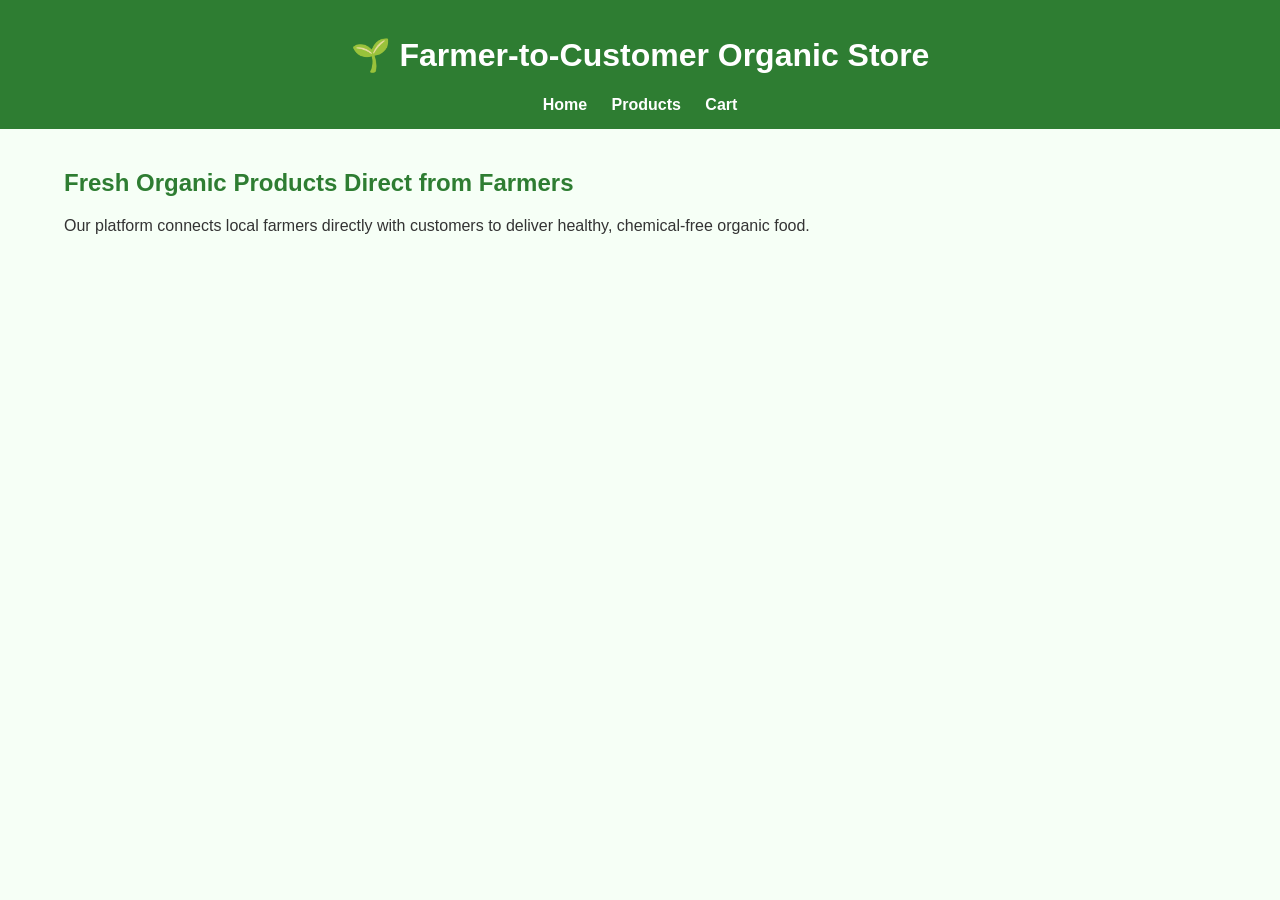
==== index.html @ 4ea5c0dc "Added full Farmer-to-Customer Organic Store UI and cart system" ====
<!DOCTYPE html>
<html>
<head>
  <title>Farmer-to-Customer Organic Store</title>
  <link rel="stylesheet" href="style.css">
</head>
<body>

<header>
  <h1>🌱 Farmer-to-Customer Organic Store</h1>
  <nav>
    <a href="index.html">Home</a>
    <a href="products.html">Products</a>
    <a href="cart.html">Cart</a>
  </nav>
</header>

<div class="container">
  <h2>Fresh Organic Products Direct from Farmers</h2>
  <p>
    Our platform connects local farmers directly with customers to deliver
    healthy, chemical-free organic food.
  </p>
</div>

</body>
</html>
---- style.css ----
body {
  font-family: Arial, sans-serif;
  margin: 0;
  background: #f6fff6;
  color: #333;
}

header {
  background: #2e7d32;
  color: white;
  padding: 15px;
  text-align: center;
}

nav {
  margin-top: 10px;
}

nav a {
  margin: 10px;
  text-decoration: none;
  color: white;
  font-weight: bold;
}

.container {
  width: 90%;
  margin: auto;
  padding: 20px;
}

h2 {
  color: #2e7d32;
}

.products {
  display: flex;
  flex-wrap: wrap;
  justify-content: center;
  gap: 20px;
}

.product {
  background: white;
  border-radius: 10px;
  padding: 15px;
  width: 220px;
  box-shadow: 0 4px 10px rgba(0,0,0,0.1);
  text-align: center;
}

.product button {
  background: #2e7d32;
  color: white;
  border: none;
  padding: 8px 15px;
  border-radius: 6px;
  cursor: pointer;
}

.product button:hover {
  background: #1b5e20;
}

.cart-box {
  background: white;
  padding: 20px;
  border-radius: 10px;
  box-shadow: 0 4px 10px rgba(0,0,0,0.1);
}

.cart-item {
  display: flex;
  justify-content: space-between;
  margin: 10px 0;
}

.remove-btn {
  background: red;
  color: white;
  border: none;
  padding: 5px 10px;
  border-radius: 5px;
  cursor: pointer;
}

.total {
  font-size: 20px;
  font-weight: bold;
  color: green;
  margin-top: 15px;
}
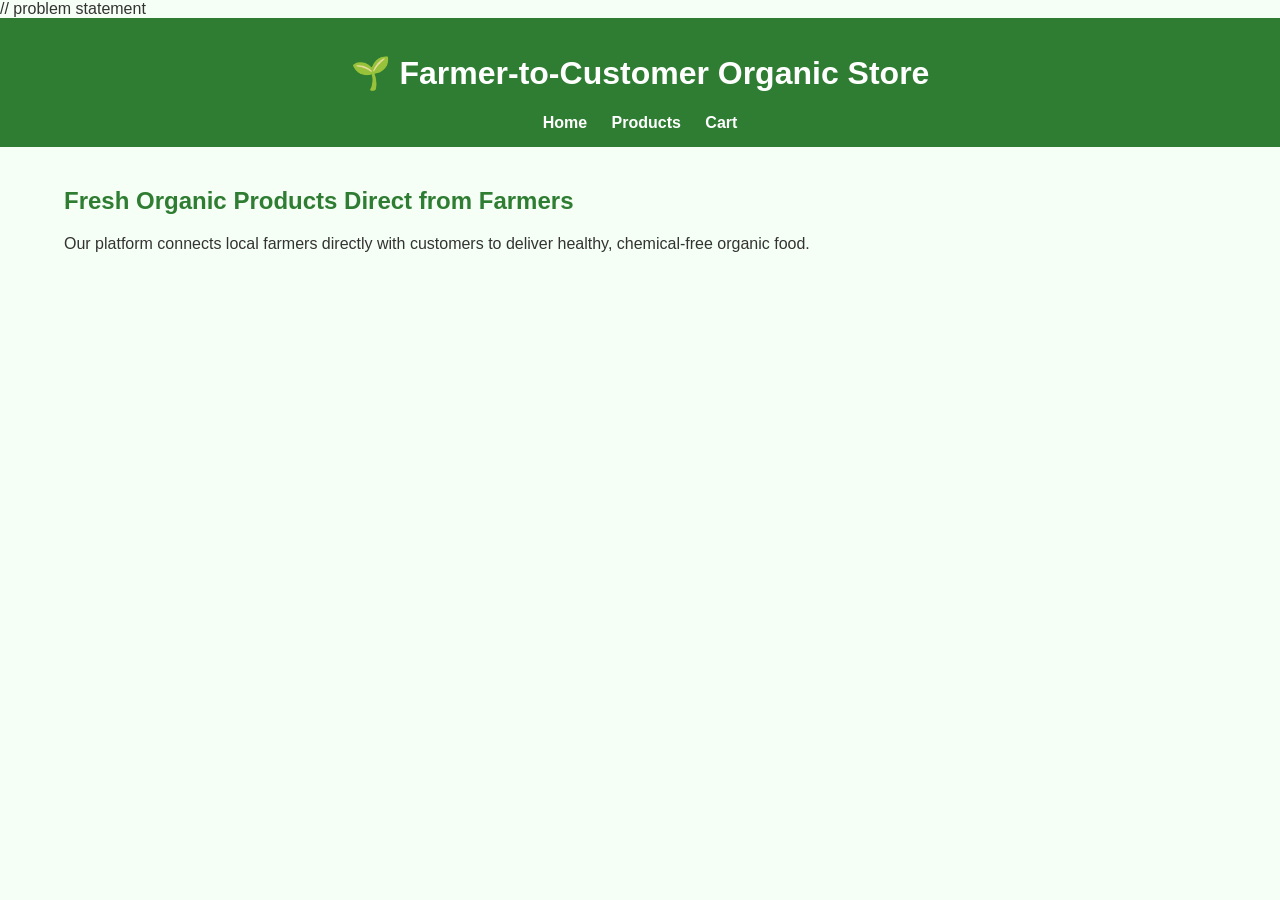
==== commit 36fd0e05: "Merge pull request #4 from AttharvBanage/Suhasini Add problem statement comment in index.html" ====
--- a/index.html
+++ b/index.html
@@ -1,6 +1,7 @@
 <!DOCTYPE html>
 <html>
 <head>
+  // problem statement
   <title>Farmer-to-Customer Organic Store</title>
   <link rel="stylesheet" href="style.css">
 </head>
@@ -24,4 +25,4 @@
 </div>
 
 </body>
-</html>+</html>
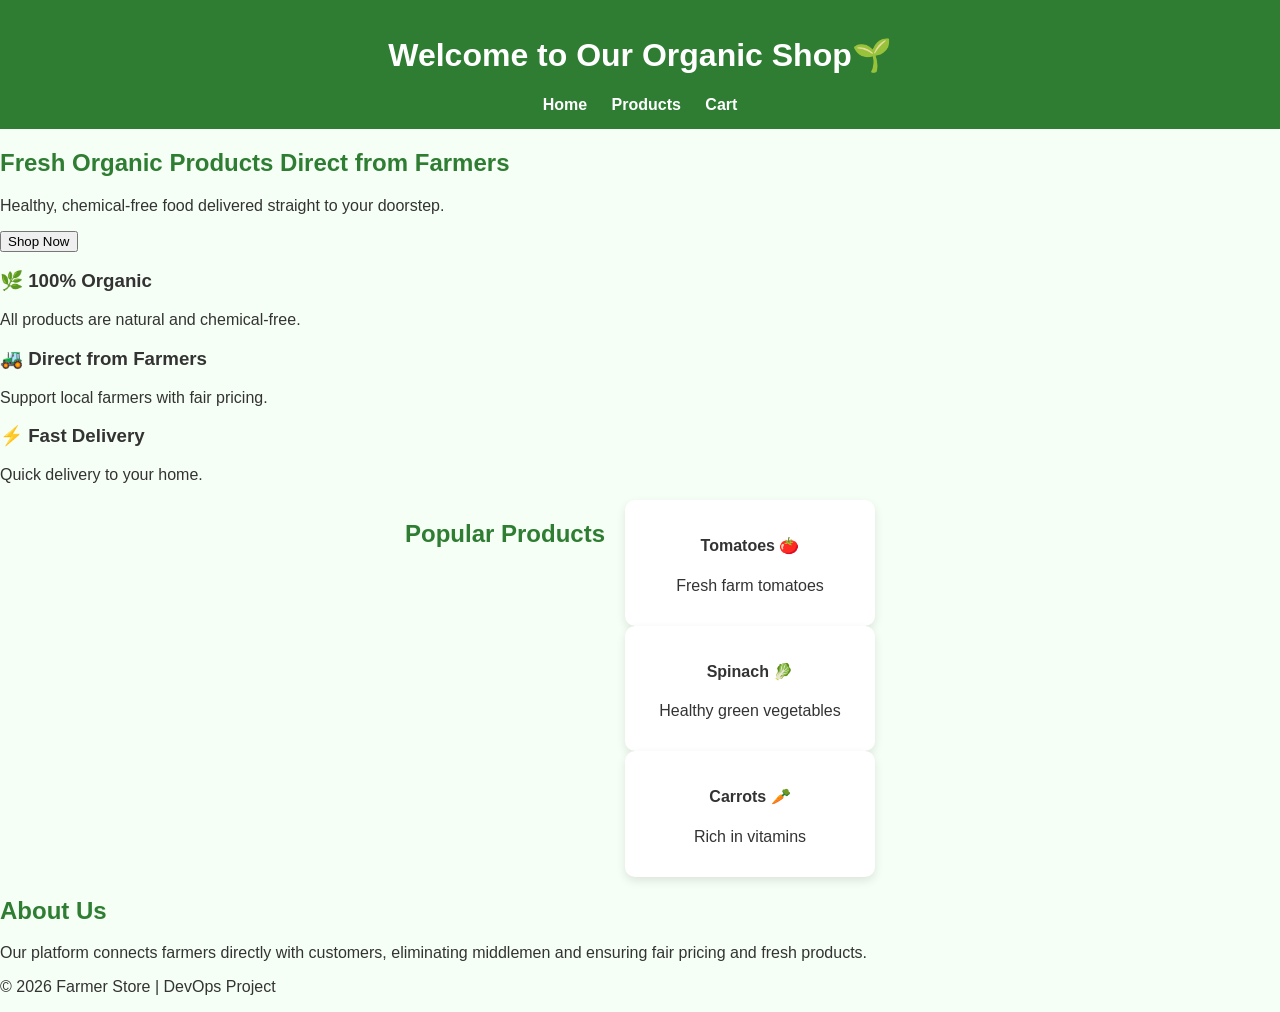
==== commit 69b82174: "Update index.html" ====
--- a/index.html
+++ b/index.html
@@ -1,14 +1,16 @@
 <!DOCTYPE html>
 <html>
 <head>
-  // problem statement
-  <title>Farmer-to-Customer Organic Store</title>
+<meta charset="UTF-8">
+
+  <title>Farmer-to-Customer Organic Store - LIVE UPDATED </title>
   <link rel="stylesheet" href="style.css">
 </head>
 <body>
 
-<header>
-  <h1>🌱 Farmer-to-Customer Organic Store</h1>
+<!-- HEADER -->
+<header class="header">
+  <h1>Welcome to Our Organic Shop🌱</h1>
   <nav>
     <a href="index.html">Home</a>
     <a href="products.html">Products</a>
@@ -16,13 +18,66 @@
   </nav>
 </header>
 
-<div class="container">
+<!-- HERO SECTION -->
+<section class="hero">
   <h2>Fresh Organic Products Direct from Farmers</h2>
+  <p>Healthy, chemical-free food delivered straight to your doorstep.</p>
+  <button onclick="location.href='products.html'">Shop Now</button>
+</section>
+
+<!-- FEATURES -->
+<section class="features">
+  <div class="card">
+    <h3>🌿 100% Organic</h3>
+    <p>All products are natural and chemical-free.</p>
+  </div>
+
+  <div class="card">
+    <h3>🚜 Direct from Farmers</h3>
+    <p>Support local farmers with fair pricing.</p>
+  </div>
+
+  <div class="card">
+    <h3>⚡ Fast Delivery</h3>
+    <p>Quick delivery to your home.</p>
+  </div>
+</section>
+
+<!-- PRODUCTS PREVIEW -->
+<section class="products">
+  <h2>Popular Products</h2>
+
+  <div class="product-list">
+    <div class="product">
+      <h4>Tomatoes 🍅</h4>
+      <p>Fresh farm tomatoes</p>
+    </div>
+
+    <div class="product">
+      <h4>Spinach 🥬</h4>
+      <p>Healthy green vegetables</p>
+    </div>
+
+    <div class="product">
+      <h4>Carrots 🥕</h4>
+      <p>Rich in vitamins</p>
+    </div>
+  </div>
+</section>
+
+<!-- ABOUT -->
+<section class="about">
+  <h2>About Us</h2>
   <p>
-    Our platform connects local farmers directly with customers to deliver
-    healthy, chemical-free organic food.
+    Our platform connects farmers directly with customers,
+    eliminating middlemen and ensuring fair pricing and fresh products.
   </p>
-</div>
+</section>
+
+<!-- FOOTER -->
+<footer class="footer">
+  <p>© 2026 Farmer Store | DevOps Project</p>
+</footer>
 
 </body>
 </html>
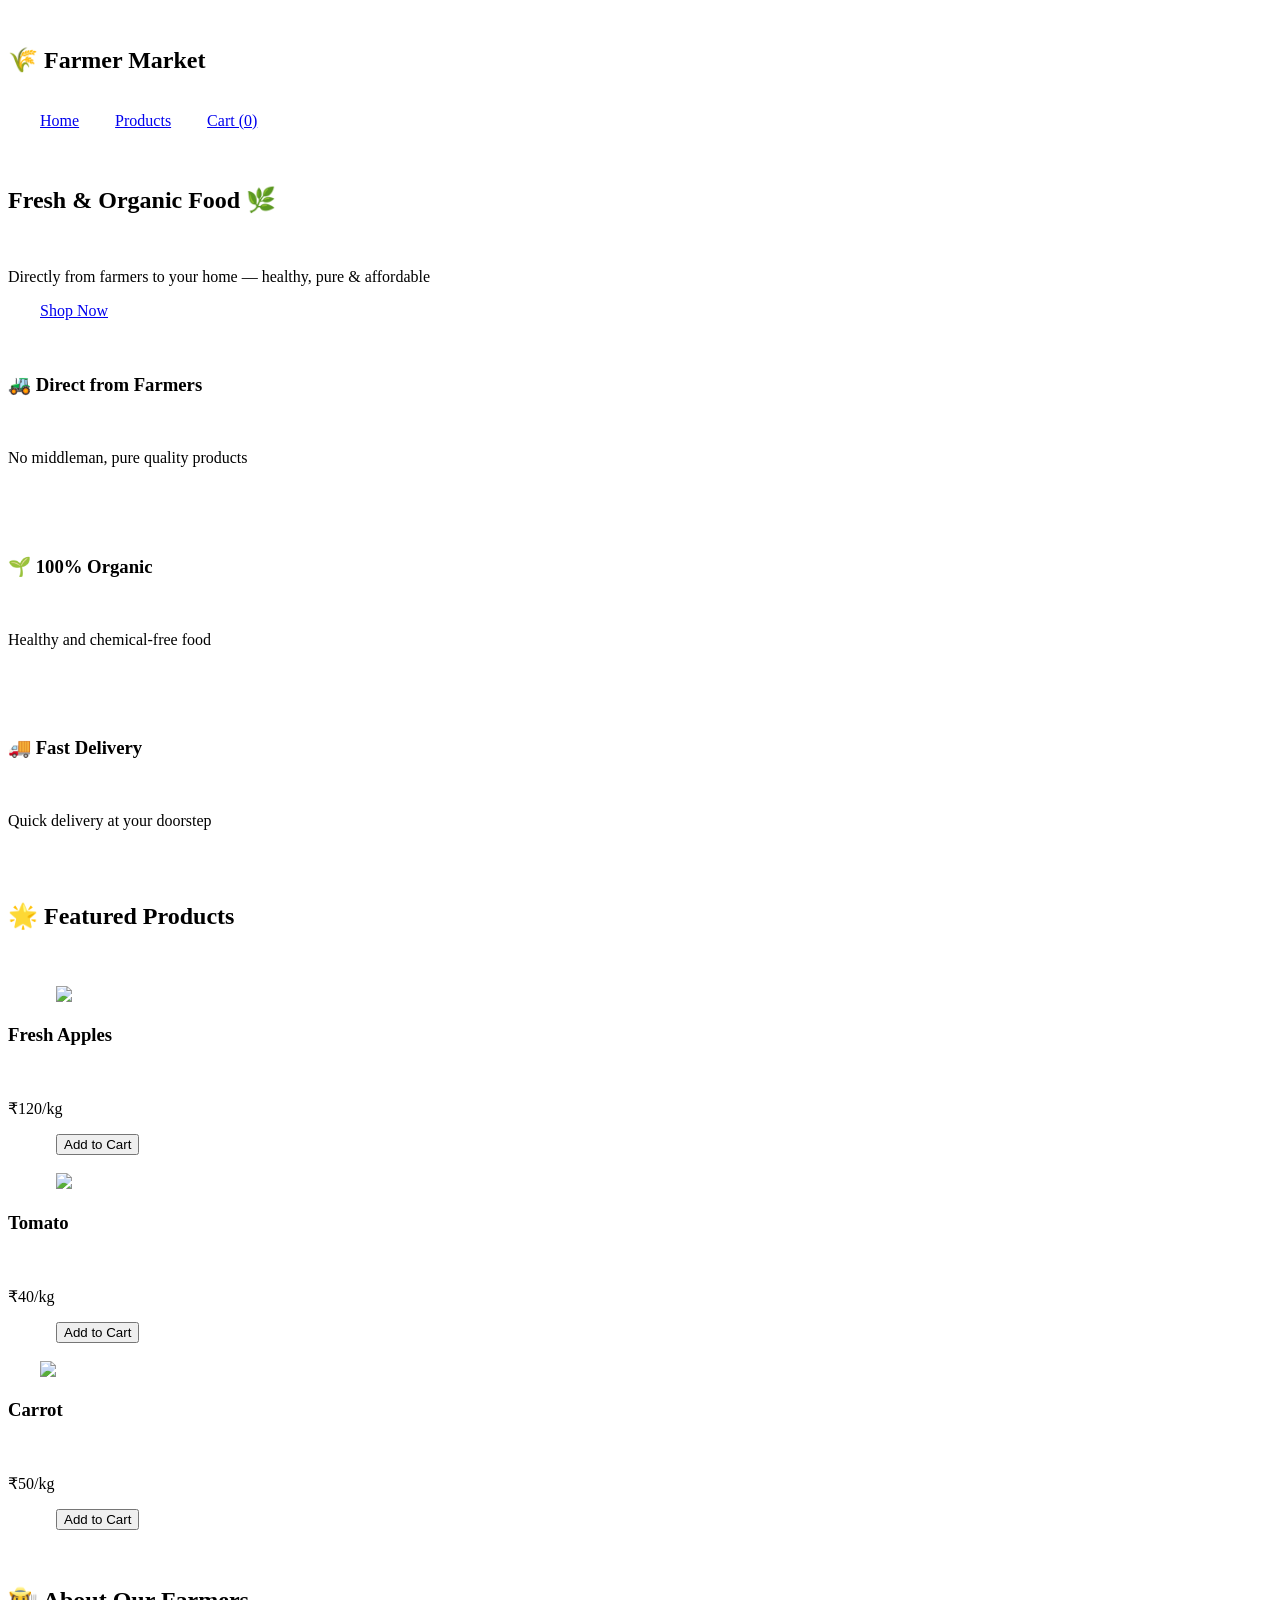
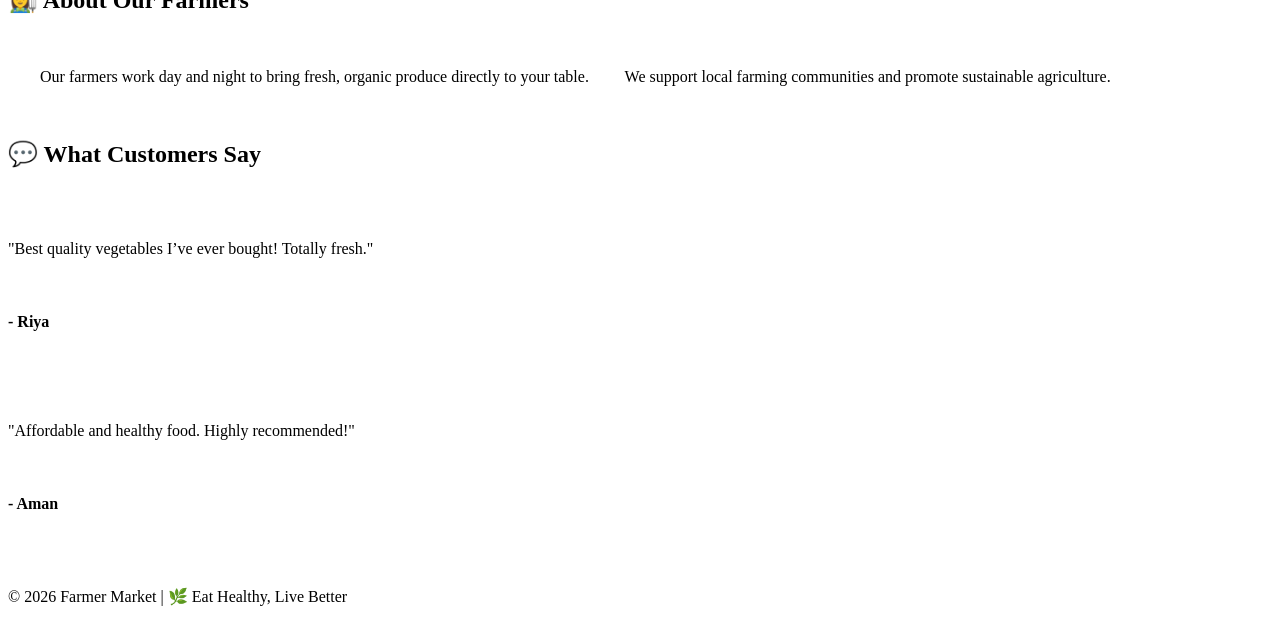
==== commit 7634e3c6: "Update index.html" ====
--- a/index.html
+++ b/index.html
@@ -1,83 +1,111 @@
-<!DOCTYPE html>
-<html>
-<head>
-<meta charset="UTF-8">
-
-  <title>Farmer-to-Customer Organic Store - LIVE UPDATED </title>
-  <link rel="stylesheet" href="style.css">
-</head>
-<body>
-
-<!-- HEADER -->
-<header class="header">
-  <h1>Welcome to Our Organic Shop🌱</h1>
-  <nav>
-    <a href="index.html">Home</a>
-    <a href="products.html">Products</a>
-    <a href="cart.html">Cart</a>
-  </nav>
-</header>
-
-<!-- HERO SECTION -->
-<section class="hero">
-  <h2>Fresh Organic Products Direct from Farmers</h2>
-  <p>Healthy, chemical-free food delivered straight to your doorstep.</p>
-  <button onclick="location.href='products.html'">Shop Now</button>
-</section>
-
-<!-- FEATURES -->
-<section class="features">
-  <div class="card">
-    <h3>🌿 100% Organic</h3>
-    <p>All products are natural and chemical-free.</p>
-  </div>
-
-  <div class="card">
-    <h3>🚜 Direct from Farmers</h3>
-    <p>Support local farmers with fair pricing.</p>
-  </div>
-
-  <div class="card">
-    <h3>⚡ Fast Delivery</h3>
-    <p>Quick delivery to your home.</p>
-  </div>
-</section>
-
-<!-- PRODUCTS PREVIEW -->
-<section class="products">
-  <h2>Popular Products</h2>
-
-  <div class="product-list">
-    <div class="product">
-      <h4>Tomatoes 🍅</h4>
-      <p>Fresh farm tomatoes</p>
-    </div>
-
-    <div class="product">
-      <h4>Spinach 🥬</h4>
-      <p>Healthy green vegetables</p>
-    </div>
-
-    <div class="product">
-      <h4>Carrots 🥕</h4>
-      <p>Rich in vitamins</p>
-    </div>
-  </div>
-</section>
-
-<!-- ABOUT -->
-<section class="about">
-  <h2>About Us</h2>
-  <p>
-    Our platform connects farmers directly with customers,
-    eliminating middlemen and ensuring fair pricing and fresh products.
-  </p>
-</section>
-
-<!-- FOOTER -->
-<footer class="footer">
-  <p>© 2026 Farmer Store | DevOps Project</p>
-</footer>
-
-</body>
-</html>
+
+<!DOCTYPE html>
+<html lang="en">
+<head>
+<meta charset="UTF-8">
+<title>Farmer Market</title>
+<link rel="stylesheet" href="style.css">
+<link href="https://fonts.googleapis.com/css2?family=Poppins&display=swap" rel="stylesheet">
+</head>
+
+<body>
+
+<header>
+    <h2>🌾 Farmer Market</h2>
+    <nav>
+        <a href="#">Home</a>
+        <a href="products.html">Products</a>
+        <a href="cart.html">Cart (<span id="cart-count">0</span>)</a>
+    </nav>
+</header>
+
+<!-- HERO -->
+<section class="hero">
+    <div class="hero-content">
+        <h1>Fresh & Organic Food 🌿</h1>
+        <p>Directly from farmers to your home — healthy, pure & affordable</p>
+        <a href="products.html" class="btn">Shop Now</a>
+    </div>
+</section>
+
+<!-- FEATURES -->
+<section class="features">
+    <div class="feature-box">
+        <h3>🚜 Direct from Farmers</h3>
+        <p>No middleman, pure quality products</p>
+    </div>
+
+    <div class="feature-box">
+        <h3>🌱 100% Organic</h3>
+        <p>Healthy and chemical-free food</p>
+    </div>
+
+    <div class="feature-box">
+        <h3>🚚 Fast Delivery</h3>
+        <p>Quick delivery at your doorstep</p>
+    </div>
+</section>
+
+<!-- FEATURED PRODUCTS -->
+<section>
+    <h2 class="title">🌟 Featured Products</h2>
+
+    <div class="products">
+
+        <div class="card">
+            <img src="https://images.unsplash.com/photo-1567306226416-28f0efdc88ce">
+            <h3>Fresh Apples</h3>
+            <p>₹120/kg</p>
+            <button onclick="addToCart('Apples',120)">Add to Cart</button>
+        </div>
+
+        <div class="card">
+            <img src="https://encrypted-tbn0.gstatic.com/images?q=tbn:ANd9GcQL0MBZvjb3WCfx7YZEoCn3Rj32FzNpAHsdI7w0yuQRca6A6dzKWPb3ANy_-DFCNDY1tC8VFw&s">
+            <h3>Tomato</h3>
+            <p>₹40/kg</p>
+            <button onclick="addToCart('Tomato',40)">Add to Cart</button>
+        </div>
+
+        <div class="card">
+        <img src="https://encrypted-tbn0.gstatic.com/images?q=tbn:ANd9GcSR6GgYwAhAvOCScxZZhAEuNf72aKaRynstPlnReeuhZJY7esy7CiLjrpkz9FPARJh2ewEsrdVRzZKz-jhGW9ZD71zqfja16sj-MpWlew&s=10">
+            <h3>Carrot</h3>
+            <p>₹50/kg</p>
+            <button onclick="addToCart('Carrot',50)">Add to Cart</button>
+        </div>
+
+    </div>
+</section>
+
+<!-- ABOUT FARMERS -->
+<section class="about">
+    <h2>👩‍🌾 About Our Farmers</h2>
+    <p>
+        Our farmers work day and night to bring fresh, organic produce directly to your table.
+        We support local farming communities and promote sustainable agriculture.
+    </p>
+</section>
+
+<!-- TESTIMONIALS -->
+<section class="testimonials">
+    <h2>💬 What Customers Say</h2>
+
+    <div class="testimonial">
+        <p>"Best quality vegetables I’ve ever bought! Totally fresh."</p>
+        <h4>- Riya</h4>
+    </div>
+
+    <div class="testimonial">
+        <p>"Affordable and healthy food. Highly recommended!"</p>
+        <h4>- Aman</h4>
+    </div>
+
+</section>
+
+<!-- FOOTER -->
+<footer>
+    <p>© 2026 Farmer Market | 🌿 Eat Healthy, Live Better</p>
+</footer>
+
+<script src="script.js"></script>
+</body>
+</html>
